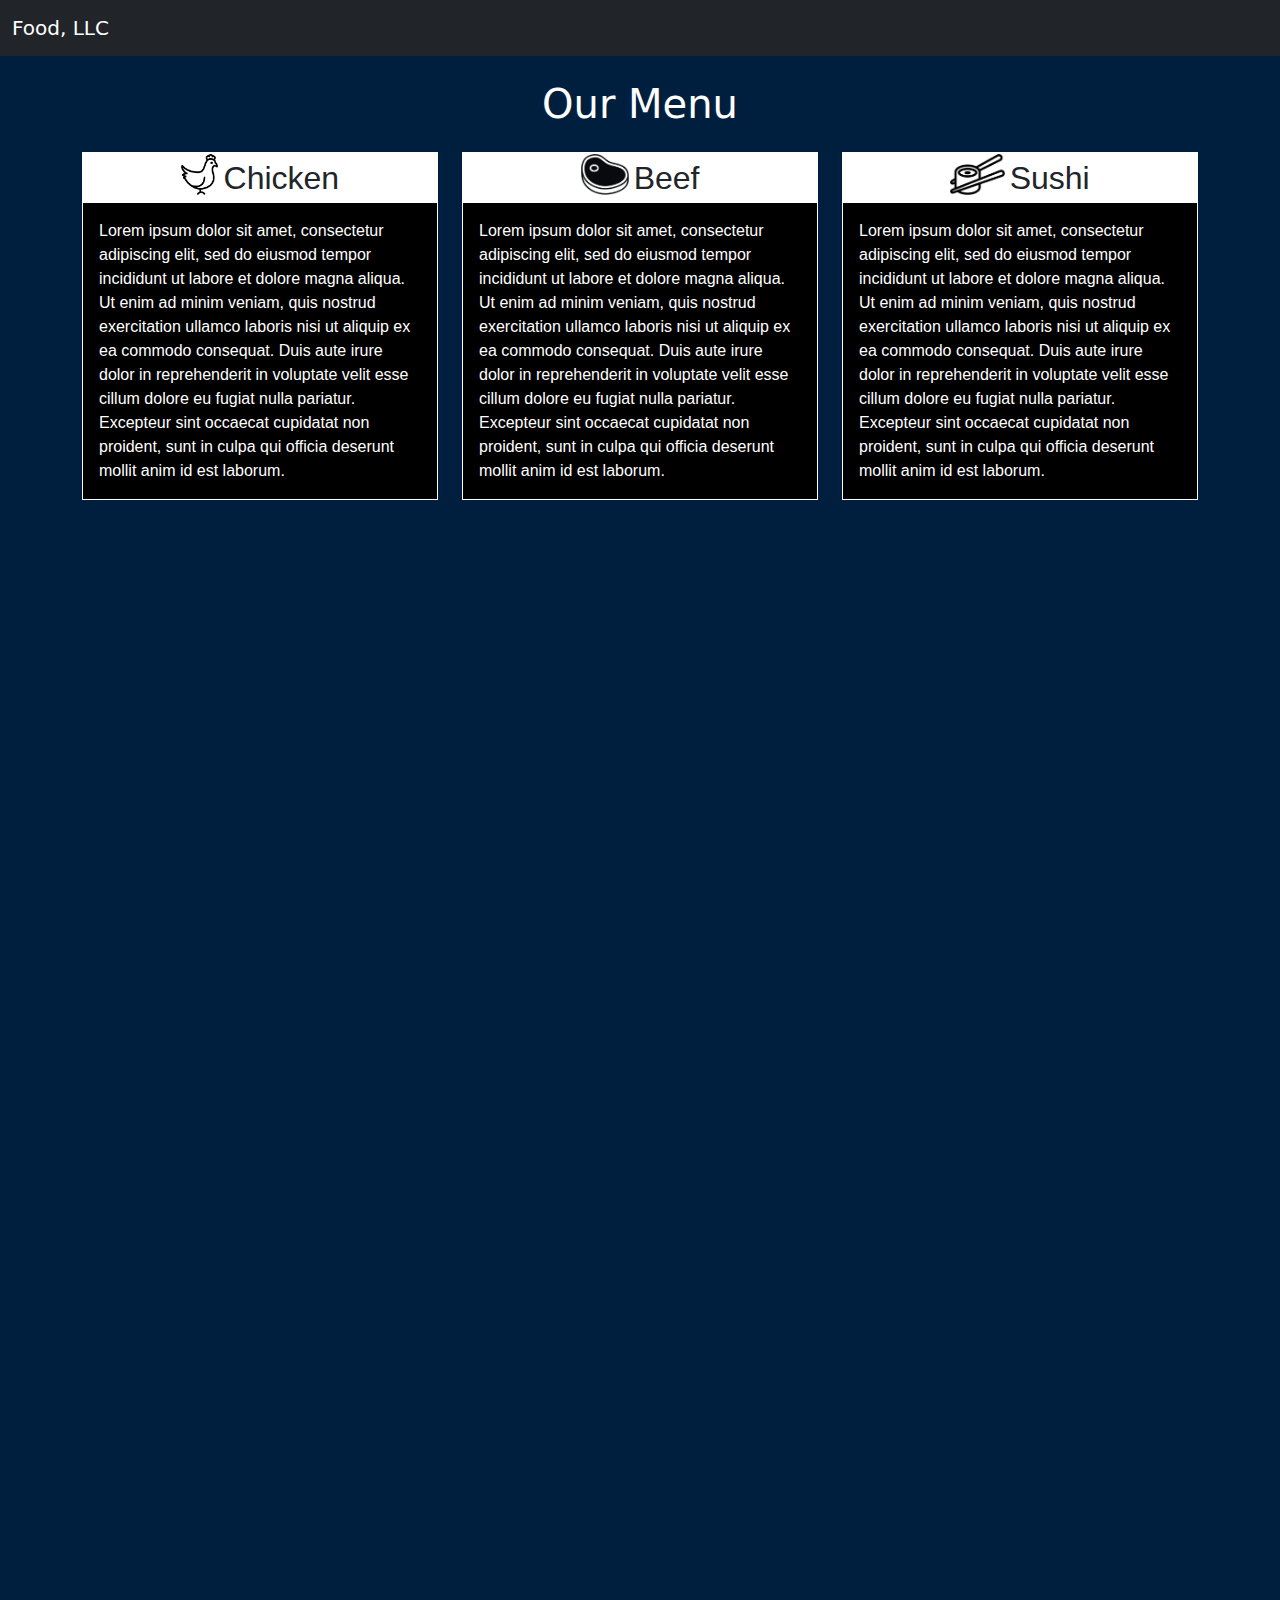
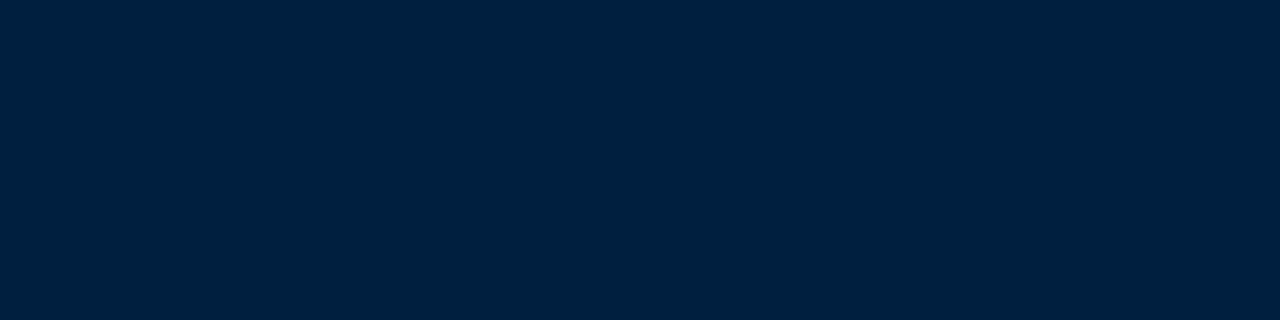
==== assignments/assignment3/solution/index.html @ 7dbde17f "assignment 3 added" ====
<!DOCTYPE html>
<head>
    <meta charset="UTF-8">
    <meta name="viewport" content="width=device-width, initial-scale=1.0">
    <link rel="stylesheet" href="css/bootstrap.min.css">
    <link rel="stylesheet" href="css/assignment3.css">
    <title>Assignment3 - Hassan</title>
</head>
<body>

  <header>

    <nav id="header-nav" class="navbar navbar-expand-sm navbar-dark bg-dark ">

      <div class="container-fluid">

        <a class="navbar-brand" href="index.html">Food, LLC</a>

        <button class="navbar-toggler" type="button" data-bs-toggle="collapse"
        data-bs-target="#navbarCollapse" aria-controls="navbarSupportedContent"
        aria-expanded="false" aria-label="Toggle navigation"
        >
          <span class="navbar-toggler-icon"></span>
        </button>

        <div class="collapse navbar-collapse" id="navbarCollapse">
          <ul class="navbar-nav d-sm-none">
            <li class="nav-item">
              <a class="nav-link" href="#chicken">Chicken</a>
            </li>
            <li class="nav-item">
              <a class="nav-link" href="#beef">Beef</a>
            </li>
            <li class="nav-item">
              <a class="nav-link" href="#sushi">Sushi</a>
            </li>
          </ul>
        </div>

      </div>

    </nav>

  </header>

  <div id="main-content" class="container">

    <h1 class="text-center text-white mt-4 mb-4" >Our Menu</h1> 

    <div class="row">

      <div class="col-md-4 col-sm-6 col-xs-12" >
        <div class="menu-item-description" id="chicken">
          <div class="menu-item-title text-center">
            <img src="images/chicken.png" alt="png">
            <span>Chicken</span>
          </div>
          <p class="menu-item-details text-white">
            Lorem ipsum dolor sit amet, consectetur adipiscing elit, sed do eiusmod tempor incididunt ut labore et dolore magna aliqua.
            Ut enim ad minim veniam, quis nostrud exercitation ullamco laboris nisi ut aliquip ex ea commodo consequat.
            Duis aute irure dolor in reprehenderit in voluptate velit esse cillum dolore eu fugiat nulla pariatur.
            Excepteur sint occaecat cupidatat non proident, sunt in culpa qui officia deserunt mollit anim id est laborum.
          </p>
        </div>
      </div>

      <div class="col-md-4 col-sm-6  col-xs-12">
        <div class="menu-item-description" id="beef">
          <div class="menu-item-title text-center">
            <img src="images/beef.png" alt="png">
            <span>Beef</span>
          </div>
          <p class="menu-item-details text-white">
            Lorem ipsum dolor sit amet, consectetur adipiscing elit, sed do eiusmod tempor incididunt ut labore et dolore magna aliqua.
            Ut enim ad minim veniam, quis nostrud exercitation ullamco laboris nisi ut aliquip ex ea commodo consequat.
            Duis aute irure dolor in reprehenderit in voluptate velit esse cillum dolore eu fugiat nulla pariatur.
            Excepteur sint occaecat cupidatat non proident, sunt in culpa qui officia deserunt mollit anim id est laborum.
          </p>
        </div>
      </div>

      <div class="col-md-4 col-sm-12 col-xs-12">
        <div class="menu-item-description" id="sushi">
          <div class="menu-item-title text-center">
            <img src="images/sushi.png" alt="png">
            <span>Sushi</span>
          </div>
          <p class="menu-item-details text-white">
            Lorem ipsum dolor sit amet, consectetur adipiscing elit, sed do eiusmod tempor incididunt ut labore et dolore magna aliqua.
            Ut enim ad minim veniam, quis nostrud exercitation ullamco laboris nisi ut aliquip ex ea commodo consequat.
            Duis aute irure dolor in reprehenderit in voluptate velit esse cillum dolore eu fugiat nulla pariatur.
            Excepteur sint occaecat cupidatat non proident, sunt in culpa qui officia deserunt mollit anim id est laborum.
          </p>
        </div>

      </div>

    </div>

  </div><!-- End of #main-content -->



  <script src="js/bootstrap.min.js"></script>
</body>
</html>
---- assignments/assignment3/solution/css/assignment3.css ----
* {
  box-sizing: border-box;
}

body {
  background-color: #001f3f;
  
  /* Show it's not fixed to the top */
  min-height: 120rem;
}

.menu-item-description {
  overflow: hidden;
  margin: 0 auto 15px;
  border: 1px solid white;
  background-color: black;
}

.menu-item-title {
  border: 1px solid white;
  background-color:white;

}

.menu-item-title img {
  height: 41px;
  vertical-align: top;
}

.menu-item-title span {
  font-family: fantasy, sans-serif;
  font-size: 32px;
}

.menu-item-details {
  font-family:Georgia, sans-serif;
  margin: 16px;
  font-size: 16px;
}



.menu-item-details
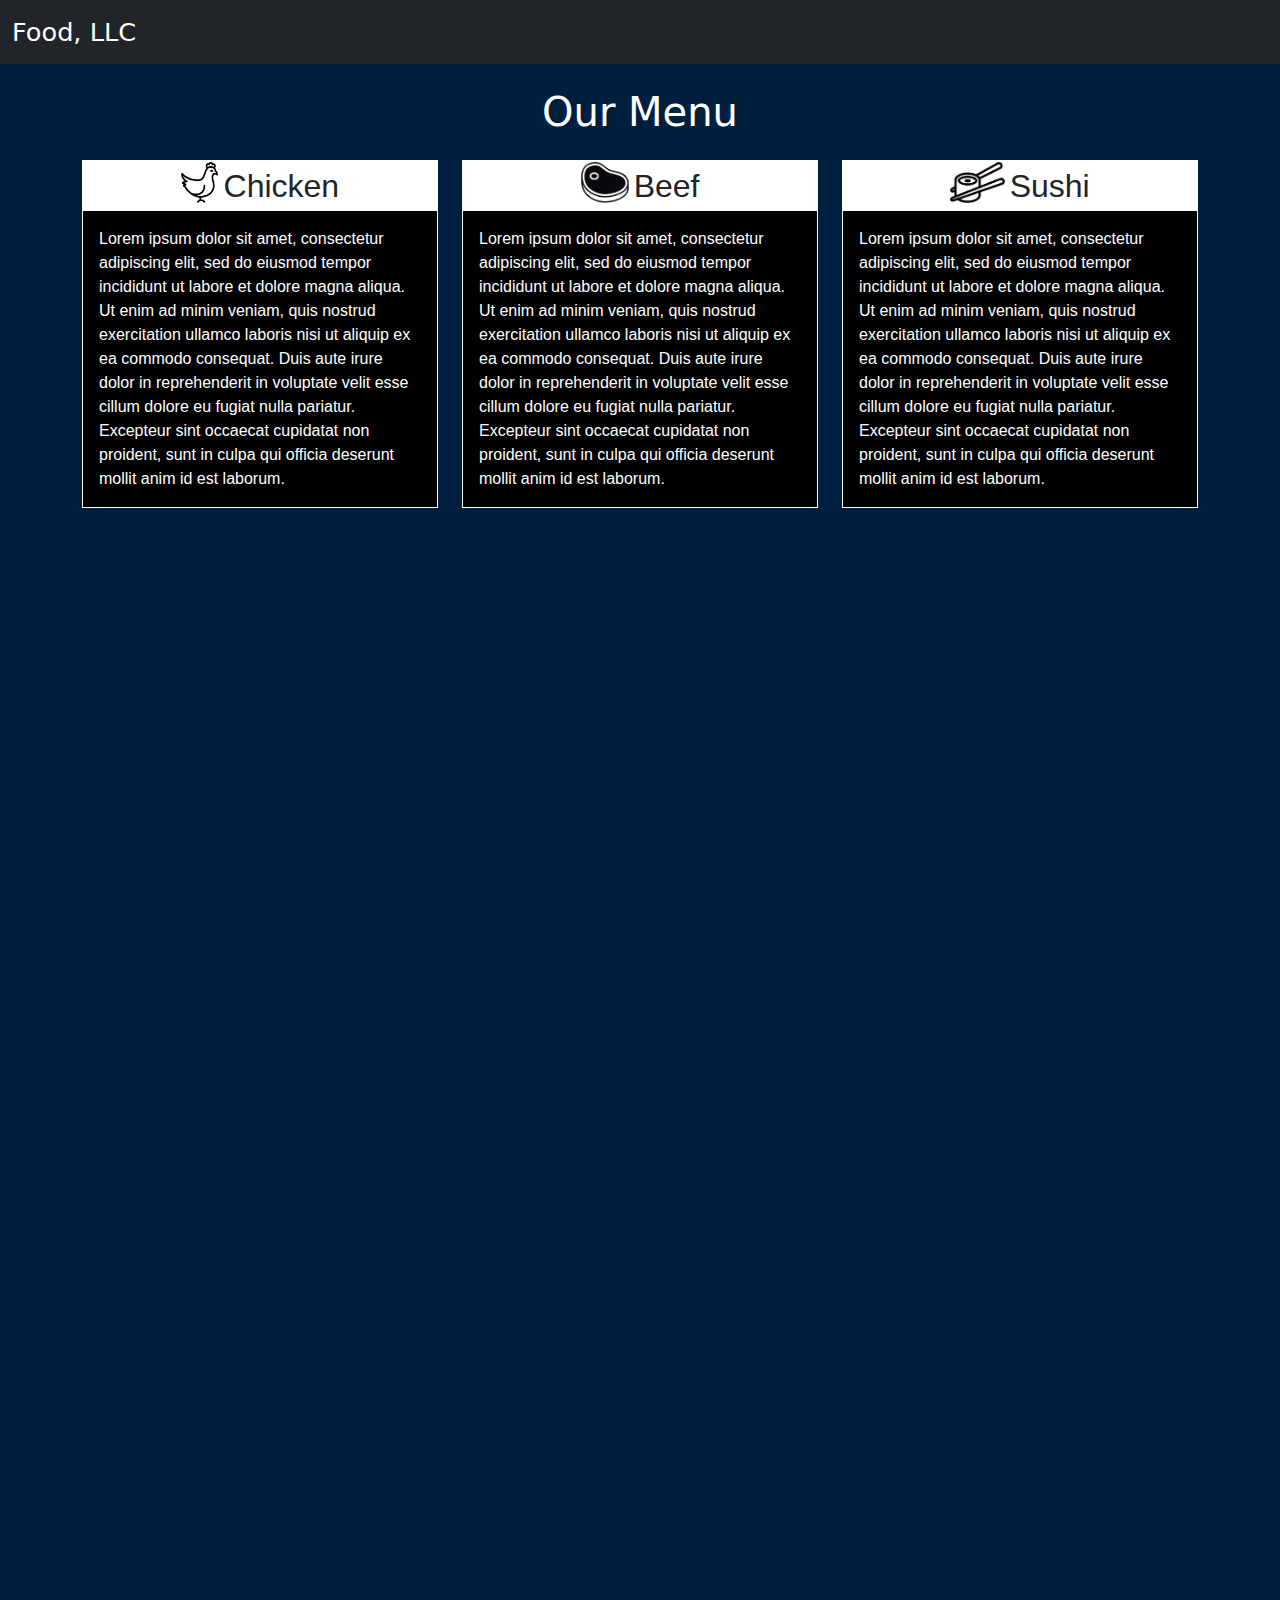
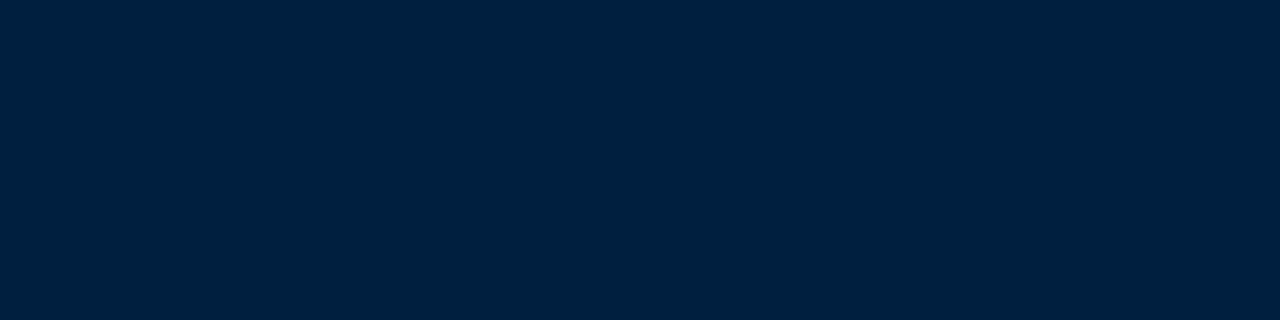
==== commit aa7ea8e6: "html updated: col-md-4 col-sm-6 col-xs-12 to col-lg-4 col-md-12 col-sm-12 col-xs-12" ====
--- a/assignments/assignment3/solution/index.html
+++ b/assignments/assignment3/solution/index.html
@@ -1,16 +1,24 @@
 <!DOCTYPE html>
+
+<html lang="en">
+
+
 <head>
+
     <meta charset="UTF-8">
     <meta name="viewport" content="width=device-width, initial-scale=1.0">
     <link rel="stylesheet" href="css/bootstrap.min.css">
     <link rel="stylesheet" href="css/assignment3.css">
     <title>Assignment3 - Hassan</title>
+
 </head>
+
+
 <body>
 
   <header>
 
-    <nav id="header-nav" class="navbar navbar-expand-sm navbar-dark bg-dark ">
+    <nav id="header-nav" class="navbar navbar-expand-md navbar-dark bg-dark ">
 
       <div class="container-fluid">
 
@@ -24,7 +32,7 @@
         </button>
 
         <div class="collapse navbar-collapse" id="navbarCollapse">
-          <ul class="navbar-nav d-sm-none">
+          <ul class="navbar-nav d-md-none">
             <li class="nav-item">
               <a class="nav-link" href="#chicken">Chicken</a>
             </li>
@@ -49,7 +57,7 @@
 
     <div class="row">
 
-      <div class="col-md-4 col-sm-6 col-xs-12" >
+      <div class="col-lg-4 col-md-6 col-sm-12 col-xs-12" >
         <div class="menu-item-description" id="chicken">
           <div class="menu-item-title text-center">
             <img src="images/chicken.png" alt="png">
@@ -64,7 +72,7 @@
         </div>
       </div>
 
-      <div class="col-md-4 col-sm-6  col-xs-12">
+      <div class="col-lg-4 col-md-6 col-sm-12 col-xs-12">
         <div class="menu-item-description" id="beef">
           <div class="menu-item-title text-center">
             <img src="images/beef.png" alt="png">
@@ -79,7 +87,7 @@
         </div>
       </div>
 
-      <div class="col-md-4 col-sm-12 col-xs-12">
+      <div class="col-lg-4 col-md-12 col-sm-12 col-xs-12">
         <div class="menu-item-description" id="sushi">
           <div class="menu-item-title text-center">
             <img src="images/sushi.png" alt="png">
@@ -92,15 +100,15 @@
             Excepteur sint occaecat cupidatat non proident, sunt in culpa qui officia deserunt mollit anim id est laborum.
           </p>
         </div>
-
       </div>
 
-    </div>
+    </div> <!-- End of .row -->
 
-  </div><!-- End of #main-content -->
+  </div> <!-- End of #main-content -->
+
+  <script src="js/bootstrap.min.js"></script>
+
+</body>
 
 
-
-  <script src="js/bootstrap.min.js"></script>
-</body>
 </html>--- a/assignments/assignment3/solution/css/assignment3.css
+++ b/assignments/assignment3/solution/css/assignment3.css
@@ -7,6 +7,15 @@
   
   /* Show it's not fixed to the top */
   min-height: 120rem;
+}
+
+.navbar-brand {
+  font-size: 1.6em;
+}
+
+.navbar-nav {
+  text-align: center;
+  font-size: 1.2em;
 }
 
 .menu-item-description {
@@ -37,7 +46,3 @@
   margin: 16px;
   font-size: 16px;
 }
-
-
-
-.menu-item-details